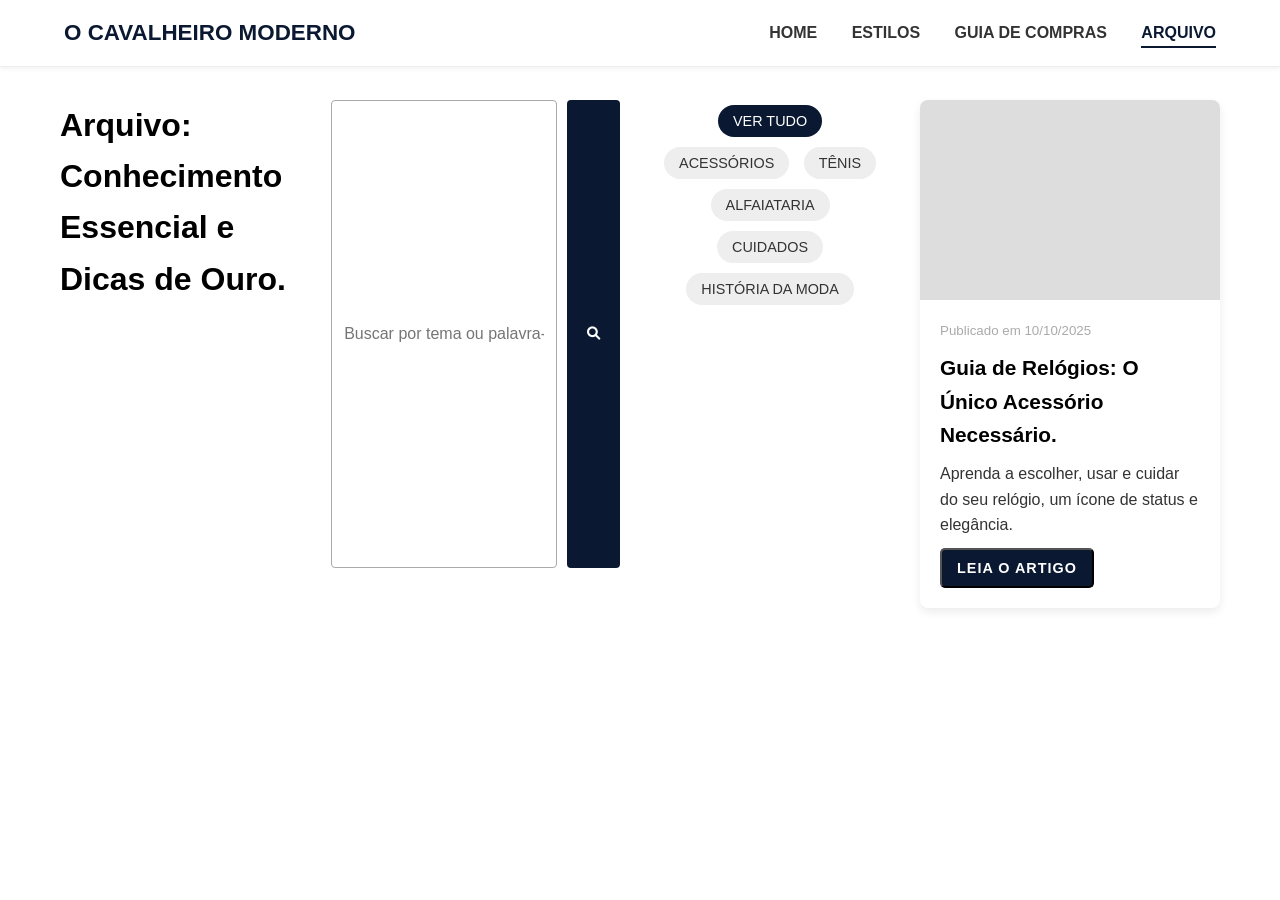
==== arquivo.html @ 4d11f5c1 "first commit" ====
<!DOCTYPE html>
<html lang="pt-BR">
<head>
<meta charset="UTF-8">
<meta name="viewport" content="width=device-width, initial-scale=1.0">
<title>Arquivo - O Cavalheiro Moderno</title>
<link href="https://fonts.googleapis.com/css2?family=Open+Sans:wght@400;600&family=Poppins:wght@600;700&… rel="stylesheet">
<link rel="stylesheet" href="https://cdnjs.cloudflare.com/ajax/libs/font-awesome/6.0.0-beta3/css/all.min.css">
<link rel="stylesheet" href="styles.css">
<style>
        /* Estilos específicos para a página Arquivo */
        .search-area {
            display: flex;
            gap: 10px;
            margin-bottom: 40px;
        }
        .search-area input {
            flex-grow: 1;
            padding: 12px;
            border: 1px solid #AAAAAA;
            border-radius: 4px;
            font-size: 1em;
        }
        .search-area button {
            background-color: #0A1931;
            color: white;
            border: none;
            padding: 12px 20px;
            border-radius: 4px;
            cursor: pointer;
        }
        .tag-cloud { text-align: center; margin-bottom: 40px; }
        .tag-cloud button { /* Botões de Filtro/Tag */
            background-color: #EEEEEE;
            border: none;
            color: #333333;
            padding: 8px 15px;
            margin: 5px;
            border-radius: 20px;
            cursor: pointer;
            transition: all 0.3s;
            font-size: 0.9em;
        }
        .tag-cloud button.active, .tag-cloud button:hover {
            background-color: #0A1931;
            color: #FFFFFF;
        }
 
        .artigos-grid {
            display: grid;
            grid-template-columns: repeat(auto-fit, minmax(300px, 1fr));
            gap: 30px;
        }
 
        .artigo-card {
            background-color: #FFFFFF;
            border-radius: 8px;
            box-shadow: 0 4px 10px rgba(0, 0, 0, 0.08);
            overflow: hidden;
            text-decoration: none;
            color: #333333;
            transition: transform 0.3s;
        }
        .artigo-card:hover {
            transform: translateY(-5px);
            box-shadow: 0 6px 15px rgba(0, 0, 0, 0.15);
        }
        .artigo-card-img { 
            width: 100%; 
            height: 200px; 
            background-color: #DDD; /* Placeholder */
            object-fit: cover;
        }
        .artigo-card-content { padding: 20px; }
        .artigo-card-content h3 { font-size: 1.3em; margin-bottom: 10px; }
        .artigo-card-content small { color: #AAAAAA; display: block; margin-bottom: 10px; }
</style>
</head>
<body>
<header id="main-header">
<div class="logo">O CAVALHEIRO MODERNO</div>
<nav class="desktop-menu">
<a href="index.html">HOME</a>
<a href="estilos.html">ESTILOS</a>
<a href="guia.html">GUIA DE COMPRAS</a>
<a href="arquivo.html" class="active">ARQUIVO</a>
</nav>
<button class="hamburger" aria-label="Menu" id="hamburger-btn"><i class="fas fa-bars"></i></button>
</header>
 
    <main style="padding-top: 100px;">
<div class="container">
<h1>Arquivo: Conhecimento Essencial e Dicas de Ouro.</h1>
 
            <div class="search-area">
<input type="text" id="search-input" placeholder="Buscar por tema ou palavra-chave...">
<button id="search-btn"><i class="fas fa-search"></i></button>
</div>
 
            <div class="tag-cloud">
<button data-tag="all" class="active">VER TUDO</button>
<button data-tag="acessorios">ACESSÓRIOS</button>
<button data-tag="tenis">TÊNIS</button>
<button data-tag="alfaiataria">ALFAIATARIA</button>
<button data-tag="cuidados">CUIDADOS</button>
<button data-tag="historia">HISTÓRIA DA MODA</button>
</div>
 
            <div class="artigos-grid" id="artigos-list">
<a href="artigo-exemplo.html" class="artigo-card" data-tags="acessorios cuidados">
<div class="artigo-card-img" style="background-image: url('placeholder-acessorio.jpg');"></div>
<div class="artigo-card-content">
<small>Publicado em 10/10/2025</small>
<h3>Guia de Relógios: O Único Acessório Necessário.</h3>
<p>Aprenda a escolher, usar e cuidar do seu relógio, um ícone de status e elegância.</p>
<button class="cta-button" style="padding: 10px 15px; font-size: 0.9em; margin-top: 10px;">LEIA O ARTIGO</button>
</div>
</a>
</div>
 
        </div>
</main>
<script src="script.js"></script>
<script>
        // Lógica JavaScript Específica para Filtros de Arquivo
        const articles = document.querySelectorAll('.artigo-card');
        const filterButtons = document.querySelectorAll('.tag-cloud button');
 
        filterButtons.forEach(button => {
            button.addEventListener('click', function() {
                // 1. Atualiza o estado dos botões
                filterButtons.forEach(btn => btn.classList.remove('active'));
                this.classList.add('active');
 
                const filterTag = this.getAttribute('data-tag');
 
                // 2. Filtra os artigos
                articles.forEach(article => {
                    const articleTags = article.getAttribute('data-tags');
                    if (filterTag === 'all' || articleTags.includes(filterTag)) {
                        article.style.display = 'block';
                    } else {
                        article.style.display = 'none';
                    }
                });
            });
        });
        // (A lógica de Pesquisa com a Lupa seria um exercício similar de JS, mas focando no texto do título/resumo.)
</script>
</body>
</html>
---- styles.css ----
/* Paleta de Cores: Preto (#000000), Branco (#FFFFFF), Cinza Escuro (#333333), Acento (#0A1931 - Azul Marinho) */
 
/* Reset Básico */
* {
    margin: 0;
    padding: 0;
    box-sizing: border-box;
}
 
body {
    font-family: 'Open Sans', sans-serif; /* Corpo do Texto */
    color: #333333;
    background-color: #FFFFFF;
    line-height: 1.6;
}
 
h1, h2, h3 {
    font-family: 'Poppins', sans-serif; /* Títulos */
    color: #000000;
    font-weight: 700;
}
 
/* ---------------------------------- */
/* 1. CABEÇALHO (HEADER) - Fixo */
/* ---------------------------------- */
#main-header {
    background-color: #FFFFFF;
    border-bottom: 1px solid #EEEEEE;
    position: fixed;
    width: 100%;
    top: 0;
    z-index: 1000;
    display: flex;
    justify-content: space-between;
    align-items: center;
    padding: 15px 5%; /* Espaçamento lateral */
    box-shadow: 0 2px 4px rgba(0, 0, 0, 0.05); /* Sutil */
}
 
.logo {
    font-family: 'Poppins', sans-serif;
    font-weight: 700;
    font-size: 1.4em;
    color: #0A1931; /* Acento */
}
 
.desktop-menu a {
    text-decoration: none;
    color: #333333;
    margin-left: 30px;
    font-weight: 600;
    transition: color 0.3s, border-bottom 0.3s;
    padding-bottom: 5px;
}
 
.desktop-menu a:hover,
.desktop-menu a.active {
    color: #0A1931; /* Acento na interação */
    border-bottom: 2px solid #0A1931;
}
 
/* Botão Hamburger (Esconder no Desktop) */
.hamburger {
    display: none; 
    background: none;
    border: none;
    font-size: 1.5em;
    color: #0A1931;
    cursor: pointer;
}
 
/* ---------------------------------- */
/* 2. HERO SECTION */
/* ---------------------------------- */
.hero {
    height: 100vh; /* Altura total da tela */
    background: url('caminho/para/sua/imagem-hero.jpg') center center no-repeat; /* Substituir pela imagem */
    background-size: cover;
    display: flex;
    align-items: center;
    justify-content: center;
    text-align: center;
    padding-top: 80px; /* Compensa o cabeçalho fixo */
    position: relative;
}
 
.hero-overlay {
    position: absolute;
    top: 0;
    left: 0;
    width: 100%;
    height: 100%;
    background-color: rgba(0, 0, 0, 0.4); /* Escurece a imagem */
    z-index: 1;
}
 
.hero-content {
    color: #FFFFFF;
    z-index: 2;
    max-width: 800px;
}
 
.hero-content h1 {
    font-size: 4em;
    margin-bottom: 15px;
    color: #FFFFFF;
    text-shadow: 2px 2px 4px rgba(0, 0, 0, 0.5);
}
 
.hero-content p {
    font-size: 1.3em;
    margin-bottom: 30px;
}
 
/* Botão de Destaque (CTA) */
.cta-button {
    display: inline-block;
    background-color: #0A1931; /* Azul Marinho (Acento) */
    color: #FFFFFF;
    text-decoration: none;
    padding: 15px 35px;
    border-radius: 5px;
    font-weight: 600;
    letter-spacing: 1px;
    transition: background-color 0.3s, transform 0.2s;
}
 
.cta-button:hover {
    background-color: #1a335a; 
    transform: translateY(-2px); /* Efeito de elevação moderna */
}
 
/* ---------------------------------- */
/* 3. BLOCO DE APRESENTAÇÃO (3 Colunas) */
/* ---------------------------------- */
.apresentacao {
    padding: 80px 0;
    background-color: #F8F8F8; /* Cinza claro para contraste */
}
 
.container {
    max-width: 1200px;
    margin: 0 auto;
    padding: 0 20px;
    display: flex;
    gap: 30px;
    justify-content: space-between;
}
 
.card-bloco {
    flex: 1;
    background-color: #FFFFFF;
    padding: 30px;
    border-radius: 8px;
    box-shadow: 0 4px 10px rgba(0, 0, 0, 0.08);
    text-align: center;
    text-decoration: none;
    color: #333333;
    transition: transform 0.3s, box-shadow 0.3s;
}
 
.card-bloco:hover {
    transform: translateY(-5px); /* Efeito de elevação */
    box-shadow: 0 6px 15px rgba(0, 0, 0, 0.15);
}
 
.card-bloco h2 {
    font-size: 1.5em;
    margin-top: 15px;
    margin-bottom: 10px;
    color: #000000;
}
 
.icon-acento {
    font-size: 2.5em;
    color: #0A1931; /* Cor de Destaque */
}
 
/* ---------------------------------- */
/* 4. RODAPÉ (FOOTER) */
/* ---------------------------------- */
footer {
    background-color: #000000;
    color: #AAAAAA;
    padding: 30px 0;
    font-size: 0.9em;
}
 
.footer-content {
    display: flex;
    justify-content: space-between;
    align-items: center;
    flex-wrap: wrap; /* Para responsividade */
}
 
.footer-links a {
    color: #AAAAAA;
    text-decoration: none;
    margin-left: 20px;
    transition: color 0.3s;
}
 
.footer-links a:hover {
    color: #FFFFFF;
}
 
.social-links a {
    color: #AAAAAA;
    font-size: 1.2em;
    margin-left: 15px;
    transition: color 0.3s;
}
 
.social-links a:hover {
    color: #0A1931; /* Ícones interativos mudam para a cor de acento */
}
 
/* ---------------------------------- */
/* 5. MEDIA QUERIES (RESPONSIVIDADE) */
/* ---------------------------------- */
@media (max-width: 768px) {
    /* Menu Mobile */
    .desktop-menu {
        display: none;
        flex-direction: column;
        width: 100%;
        position: absolute;
        top: 60px; /* Abaixo do header */
        left: 0;
        background-color: #FFFFFF;
        padding: 10px 0;
        border-top: 1px solid #EEEEEE;
    }
 
    .desktop-menu a {
        margin: 0;
        padding: 10px 5%;
        border-bottom: 1px solid #EEEEEE;
    }
    .hamburger {
        display: block; /* Mostra o menu hamburger */
    }
 
    .apresentacao .container {
        flex-direction: column;
        gap: 20px;
    }
 
    .hero-content h1 {
        font-size: 2.5em;
    }
 
    .footer-content {
        flex-direction: column;
        text-align: center;
        gap: 15px;
    }
 
    .footer-links a {
        margin: 0 10px;
    }
}
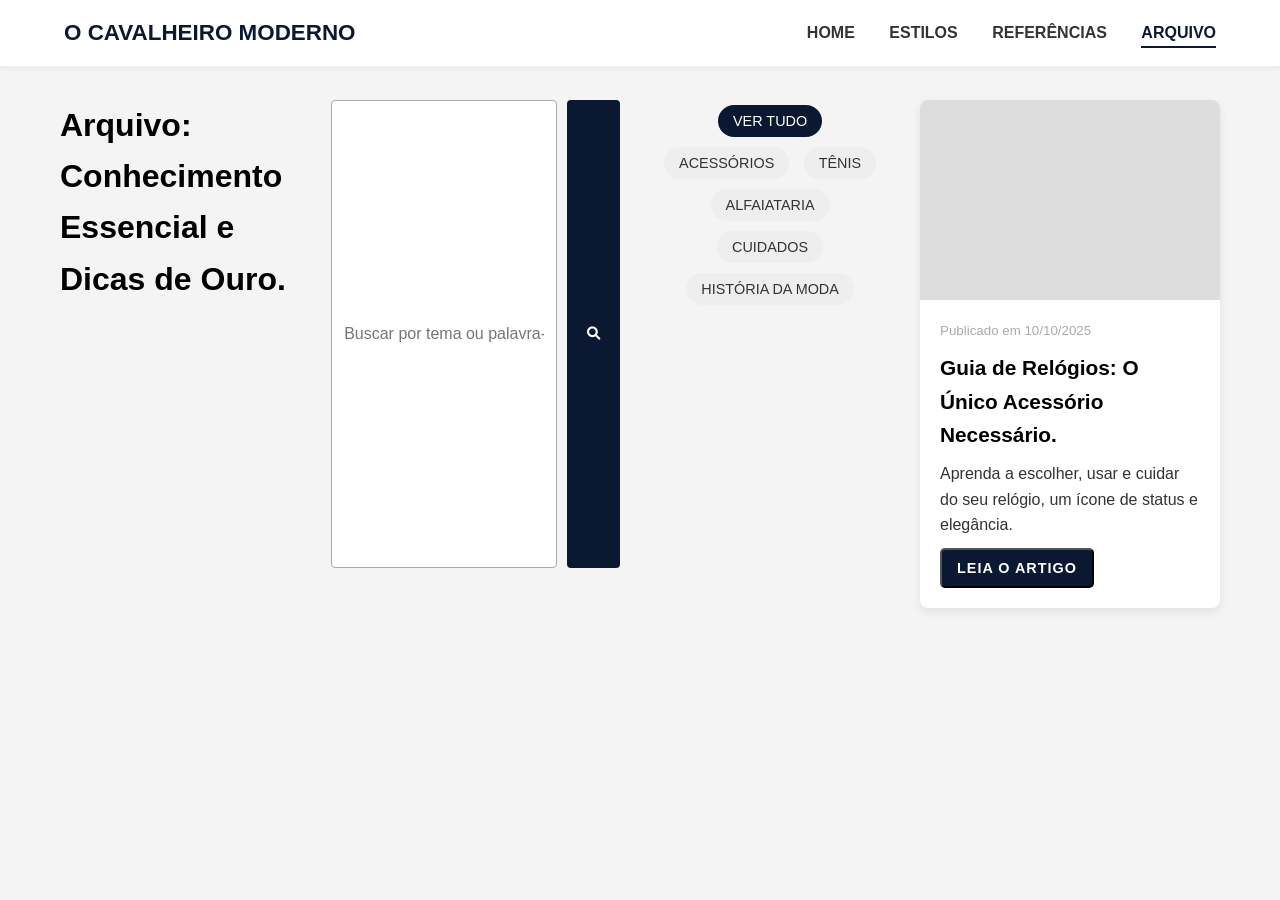
==== commit 6a1a11e3: "alterações no site" ====
--- a/arquivo.html
+++ b/arquivo.html
@@ -3,7 +3,7 @@
 <head>
 <meta charset="UTF-8">
 <meta name="viewport" content="width=device-width, initial-scale=1.0">
-<title>Arquivo - O Cavalheiro Moderno</title>
+<title>Arquivo - Men's Fashion</title>
 <link href="https://fonts.googleapis.com/css2?family=Open+Sans:wght@400;600&family=Poppins:wght@600;700&… rel="stylesheet">
 <link rel="stylesheet" href="https://cdnjs.cloudflare.com/ajax/libs/font-awesome/6.0.0-beta3/css/all.min.css">
 <link rel="stylesheet" href="styles.css">
@@ -82,7 +82,7 @@
 <nav class="desktop-menu">
 <a href="index.html">HOME</a>
 <a href="estilos.html">ESTILOS</a>
-<a href="guia.html">GUIA DE COMPRAS</a>
+<a href="refs.html">REFERÊNCIAS</a>
 <a href="arquivo.html" class="active">ARQUIVO</a>
 </nav>
 <button class="hamburger" aria-label="Menu" id="hamburger-btn"><i class="fas fa-bars"></i></button>
--- a/styles.css
+++ b/styles.css
@@ -9,8 +9,8 @@
  
 body {
     font-family: 'Open Sans', sans-serif; /* Corpo do Texto */
-    color: #333333;
-    background-color: #FFFFFF;
+    color: #ffffff;
+    background-color: #7567ee;
     line-height: 1.6;
 }
  
@@ -24,7 +24,7 @@
 /* 1. CABEÇALHO (HEADER) - Fixo */
 /* ---------------------------------- */
 #main-header {
-    background-color: #FFFFFF;
+    background-color: #ffffff;
     border-bottom: 1px solid #EEEEEE;
     position: fixed;
     width: 100%;
@@ -65,7 +65,7 @@
     background: none;
     border: none;
     font-size: 1.5em;
-    color: #0A1931;
+    color: #ff0000;
     cursor: pointer;
 }
  
@@ -259,4 +259,197 @@
     .footer-links a {
         margin: 0 10px;
     }
-}+}
+/* Estilos Gerais (adapte ao seu tema) */
+
+body {
+
+    font-family: Arial, sans-serif;
+
+    margin: 0;
+
+    padding: 0;
+
+    background-color: #f4f4f4;
+
+    color: #333;
+
+}
+ 
+/* -------------------------------------- */
+
+/* ESTILOS DA SEÇÃO DE REFERÊNCIAS */
+
+/* -------------------------------------- */
+ 
+#referencias-estilo {
+
+    padding: 40px 20px;
+
+    max-width: 1200px;
+
+    margin: 0 auto; /* Centraliza o conteúdo */
+
+    text-align: center;
+
+}
+ 
+#referencias-estilo h1 {
+
+    color: #000;
+
+    margin-bottom: 10px;
+
+    font-size: 2.5em;
+
+}
+ 
+.introducao {
+
+    font-size: 1.1em;
+
+    margin-bottom: 40px;
+
+    color: #666;
+
+}
+ 
+/* Configuração da Galeria (Grid) */
+
+.galeria-referencias {
+
+    display: grid;
+
+    /* 3 colunas em telas maiores, mínimo de 300px */
+
+    grid-template-columns: repeat(auto-fit, minmax(300px, 1fr));
+
+    gap: 30px; /* Espaço entre os cartões */
+
+}
+ 
+/* Estilo do Cartão Individual */
+
+.referencia-card {
+
+    background-color: #fff;
+
+    border-radius: 10px;
+
+    box-shadow: 0 4px 15px rgba(0, 0, 0, 0.1);
+
+    overflow: hidden;
+
+    text-align: left;
+
+    transition: transform 0.3s ease-in-out;
+
+}
+ 
+.referencia-card:hover {
+
+    transform: translateY(-5px); /* Efeito de elevação ao passar o mouse */
+
+    box-shadow: 0 8px 25px rgba(0, 0, 0, 0.15);
+
+}
+ 
+.estilo-imagem {
+
+    width: 100%;
+
+    height: 350px; /* Altura fixa para as imagens */
+
+    object-fit: cover; /* Garante que a imagem preencha o espaço sem distorcer */
+
+    display: block;
+
+}
+ 
+.card-content {
+
+    padding: 20px;
+
+}
+ 
+.card-content h2 {
+
+    color: #1a1a1a;
+
+    margin-top: 0;
+
+    font-size: 1.8em;
+
+    border-bottom: 2px solid #ff5722; /* Linha de destaque */
+
+    padding-bottom: 5px;
+
+    margin-bottom: 10px;
+
+}
+ 
+.card-content h4 {
+
+    color: #ff5722; /* Cor de destaque para os títulos menores */
+
+    margin-top: 15px;
+
+    margin-bottom: 5px;
+
+}
+ 
+.card-content p {
+
+    line-height: 1.5;
+
+    margin-bottom: 10px;
+
+}
+ 
+.card-content ul {
+
+    list-style: none;
+
+    padding: 0;
+
+    margin-top: 5px;
+
+}
+ 
+.card-content ul li {
+
+    background: url('caminho/para/seu/icone.svg') no-repeat left center; /* Adicione um ícone, se quiser */
+
+    background-size: 15px;
+
+    padding-left: 20px;
+
+    margin-bottom: 5px;
+
+    font-size: 0.95em;
+
+}
+ 
+ 
+/* Estilo Responsivo para telas menores */
+
+@media (max-width: 768px) {
+
+    #referencias-estilo h1 {
+
+        font-size: 2em;
+
+    }
+
+    .galeria-referencias {
+
+        /* Em telas menores, o grid-template-columns (auto-fit) 
+
+           vai fazer com que os cartões se empilhem automaticamente, 
+
+           mantendo o mínimo de 300px. */
+
+    }
+
+}
+ 
